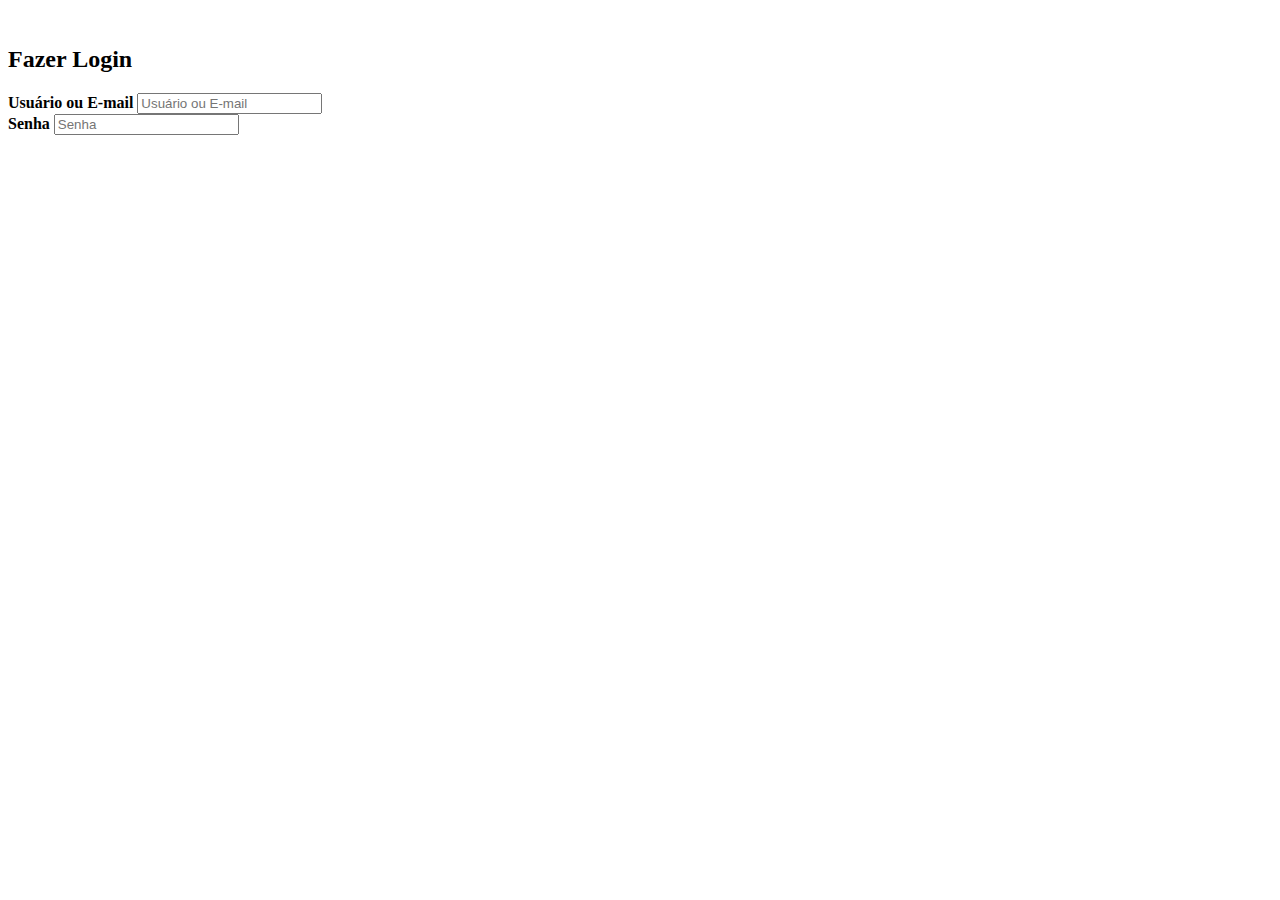
==== login.html @ d6aa586c "Criada página de login" ====
<!doctype html>
<html lang="pt-br">

<head>
    <meta charset="utf-8">
    <meta name="viewport" content="width=device-width, initial-scale=1">
    <title>Bob Barber Shop | Login </title>
    <link href="https://cdn.jsdelivr.net/npm/bootstrap@5.3.0/dist/css/bootstrap.min.css" rel="stylesheet"
        integrity="sha384-9ndCyUaIbzAi2FUVXJi0CjmCapSmO7SnpJef0486qhLnuZ2cdeRhO02iuK6FUUVM" crossorigin="anonymous">
    <link rel="stylesheet" href="CSS/estilo.css">
</head>

<body>

    <main class="container-fluid">    
    
        <section class="row">
            <div class="col-md-5" style="overflow: hidden; padding: 0;">
                <img src="IMG/background_21.jpeg" alt="" style="height: 100vh;">
            </div>
            <div class="col">
                <h2>Fazer Login</h2>
                <div class="mb-3">
                    <label for="formGroupExampleInput" class="form-label"><strong>Usuário ou E-mail</strong></label>
                    <input type="text" class="form-control" id="formGroupExampleInput" placeholder="Usuário ou E-mail">
                  </div>
                  <div class="mb-3">
                    <label for="formGroupExampleInput2" class="form-label"><strong>Senha</strong></label>
                    <input type="text" class="form-control" id="formGroupExampleInput2" placeholder="Senha">
                  </div>
            </div>
        </section>
        
    </main>

    <script src="https://cdn.jsdelivr.net/npm/bootstrap@5.3.0/dist/js/bootstrap.bundle.min.js"
        integrity="sha384-geWF76RCwLtnZ8qwWowPQNguL3RmwHVBC9FhGdlKrxdiJJigb/j/68SIy3Te4Bkz"
        crossorigin="anonymous"></script>
</body>

</html>
---- CSS/estilo.css ----
#logo1{
    height: 50px;
}

#butao{
    background-color: #A37A46;
    color: white;
    border-color: black;
}

#butao2{
    color: white;
    margin-right: 40px;
}

.sec{
    height: 100vh;
}

.texto{
    color: #A37A46;
}

#agendar{
    background-color: #8A1921; 
    border-color: #8A1921;
    padding: 15px;
    margin-top: 25px;
}

#sec2{
    height: 30vh;
    padding-top: 10vh;
}


#sec4{
    min-height: 30vh;
    padding-top: 10vh;
}

.cards{
    background-color: #A37A46;
}

.tcards{
    color: white;
    font-size: 30px;
    font-weight: bold;
}

#prof{
    padding-top: 5vh;
}
.destaque{
    background-color: black;
    min-height: 20vh;
    margin: 0;
    color: aliceblue;
    font-size: 20px;
}


.destaque1{
    background-color: black;
    height: 35vh;
    margin: 0;
    color: aliceblue;
    font-size: 15px;
}

.destaque > p{
    width: 50vw;
    line-height: normal;
}


.card{
    margin-bottom: 15px;
}

.foto-galeria{
    padding: 15px;
}



.persona{
    width: 250px;
    margin-top: 30px;
}

.img-cli{
    width: 25%;
    margin-left: auto;
    margin-right: auto;
}

.carousel-control-prev-icon {
    background-image: url("data:image/svg+xml;charset=utf8,%3Csvg xmlns='http://www.w3.org/2000/svg' fill='%23000' viewBox='0 0 8 8'%3E%3Cpath d='M5.25 0l-4 4 4 4 1.5-1.5-2.5-2.5 2.5-2.5-1.5-1.5z'/%3E%3C/svg%3E") !important;
}
   
.carousel-control-next-icon {
    background-image: url("data:image/svg+xml;charset=utf8,%3Csvg xmlns='http://www.w3.org/2000/svg' fill='%23000' viewBox='0 0 8 8'%3E%3Cpath d='M2.75 0l-1.5 1.5 2.5 2.5-2.5 2.5 1.5 1.5 4-4-4-4z'/%3E%3C/svg%3E") !important;
}

.comentario{
    width: 40vh;
}

.rodape{
    background-color: black;
}

.contato{
padding-top: 65px;
font-size: 20px;
color: white;
}

.link{
    padding-top: 65px;
    font-size: 20px;
    color: #A37A46;
    line-height: 200%;
    text-decoration: none;
}
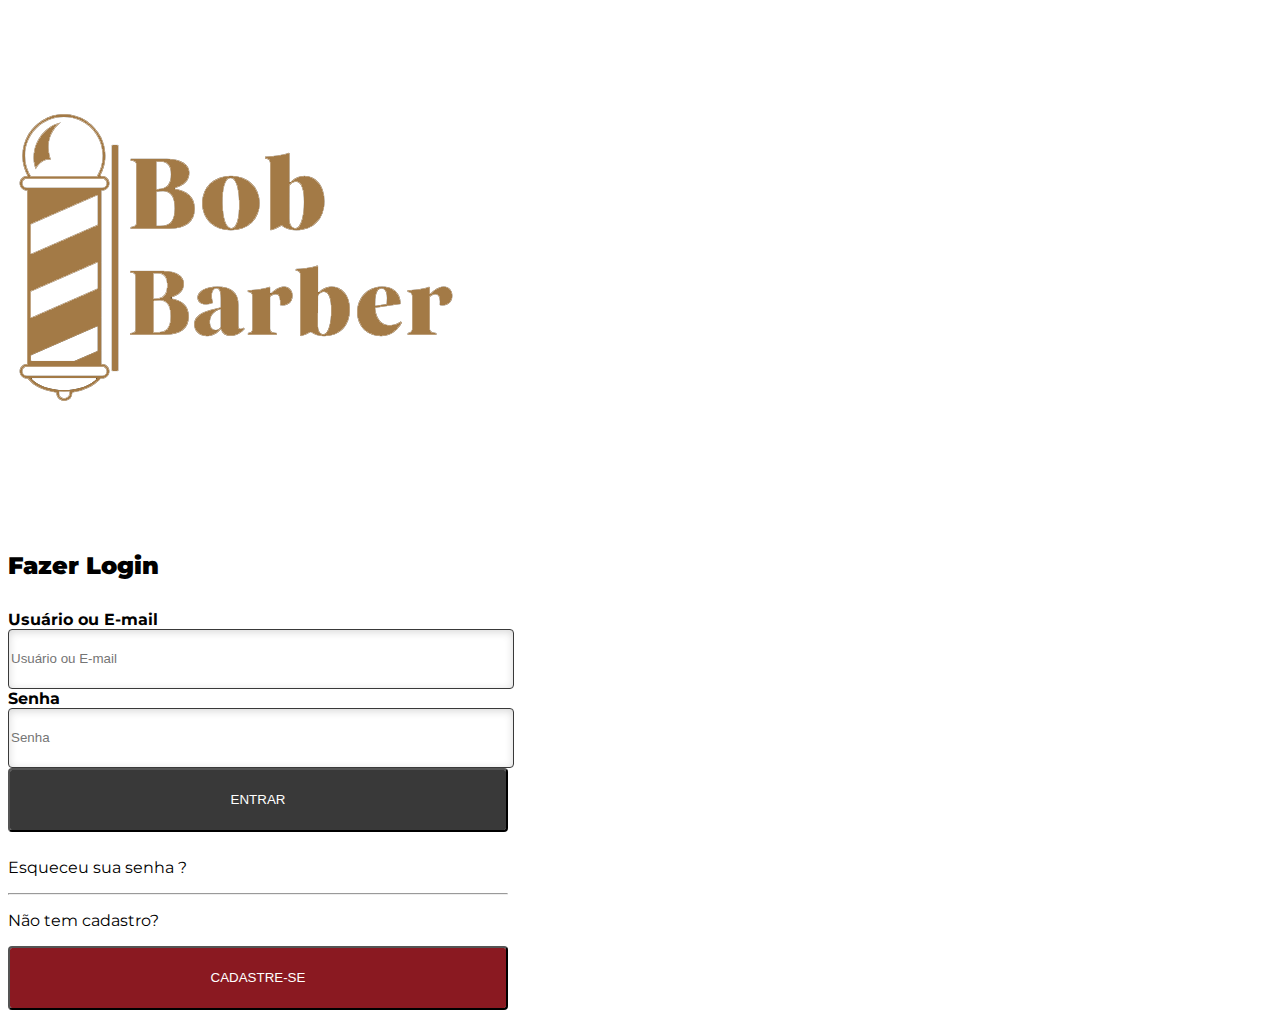
==== commit 27026db1: "Criada a página de login" ====
--- a/login.html
+++ b/login.html
@@ -12,25 +12,39 @@
 
 <body>
 
-    <main class="container-fluid">    
-    
+    <main class="container-fluid">
+
         <section class="row">
-            <div class="col-md-5" style="overflow: hidden; padding: 0;">
+            <img class="d-block d-sm-none" src="IMG/logo/logo-bob-dourado.png" alt="">
+            <div class="col-md-5 d-none d-sm-block" style="overflow: hidden; padding: 0;">
                 <img src="IMG/background_21.jpeg" alt="" style="height: 100vh;">
             </div>
-            <div class="col">
-                <h2>Fazer Login</h2>
-                <div class="mb-3">
-                    <label for="formGroupExampleInput" class="form-label"><strong>Usuário ou E-mail</strong></label>
-                    <input type="text" class="form-control" id="formGroupExampleInput" placeholder="Usuário ou E-mail">
-                  </div>
-                  <div class="mb-3">
-                    <label for="formGroupExampleInput2" class="form-label"><strong>Senha</strong></label>
-                    <input type="text" class="form-control" id="formGroupExampleInput2" placeholder="Senha">
-                  </div>
-            </div>
+            <div class="col d-flex justify-content-center">
+                <div class="formulario" style="margin-top: auto; margin-bottom: auto;">
+                    <h2><strong>Fazer Login</strong></h2>
+                    <div class="row mb-3" style="margin-top: 30px;">
+                        <div class="col-md-6 col-lg-12">
+                            <label for="formGroupExampleInput" class="form-campo form-label"><strong>Usuário ou
+                                    E-mail</strong></label>
+                            <input type="text" class="form-control inp" id="formGroupExampleInput" placeholder="Usuário ou E-mail">
+                        </div>
+                    </div>
+                    <div class="row mb-3">
+                        <div class="col-md-6 col-lg-12">
+                            <label for="formGroupExampleInput2" class=" form-campo form-label"><strong>Senha</strong></label>
+                            <input type="text" class="form-control inp" id="formGroupExampleInput2" placeholder="Senha">
+                        </div>
+                    </div>
+                    <div class="col-md-6 col-lg-12">
+                        <button class="btn-login">ENTRAR</button>
+                        <p>Esqueceu sua senha ?</p>
+                        <hr>
+                        <p>Não tem cadastro?</p>
+                        <button class="btn-cad">CADASTRE-SE</button>
+                    </div>
+                </div>
         </section>
-        
+
     </main>
 
     <script src="https://cdn.jsdelivr.net/npm/bootstrap@5.3.0/dist/js/bootstrap.bundle.min.js"
--- a/CSS/estilo.css
+++ b/CSS/estilo.css
@@ -1,6 +1,14 @@
+@import url('https://fonts.googleapis.com/css2?family=Montserrat&display=swap');
+
+
+body{
+    font-family: 'Montserrat', sans-serif;
+}
+
 #logo1{
     height: 50px;
 }
+
 
 #butao{
     background-color: #A37A46;
@@ -124,4 +132,53 @@
     color: #A37A46;
     line-height: 200%;
     text-decoration: none;
+}
+
+.btn-login{
+    top: 430px;
+    left: 691px;
+    width: 100%;
+    height: 64px;
+    /* UI Properties */
+    background: var(--unnamed-color-393939) 0% 0% no-repeat padding-box;
+    background: #393939 0% 0% no-repeat padding-box;
+    border-radius: 4px;
+    opacity: 1;
+    color: #ffff;
+    margin-bottom: 10px;
+}
+
+.btn-cad{
+    top: 628px;
+    left: 691px;
+    width: 100%;
+    height: 64px;
+    background: var(--unnamed-color-8a1921) 0% 0% no-repeat padding-box;
+    background: #8A1921 0% 0% no-repeat padding-box;
+    border-radius: 4px;
+    opacity: 1;
+    color: #ffff;
+}
+
+.inp{
+    top: 219px;
+    left: 691px;
+    width: 100%;
+    height: 56px;
+    /* UI Properties */
+    background: var(--unnamed-color-ffffff) 0% 0% no-repeat padding-box;
+    border: 1px solid var(--unnamed-color-393939);
+    background: #FFFFFF 0% 0% no-repeat padding-box;
+    box-shadow: inset 0px 2px 8px #00000029;
+    border: 1px solid #393939;
+    border-radius: 4px;
+    opacity: 1;
+}
+
+.form-campo{
+    margin-bottom: 10px;
+}
+
+.formulario{
+    width: 500px;
 }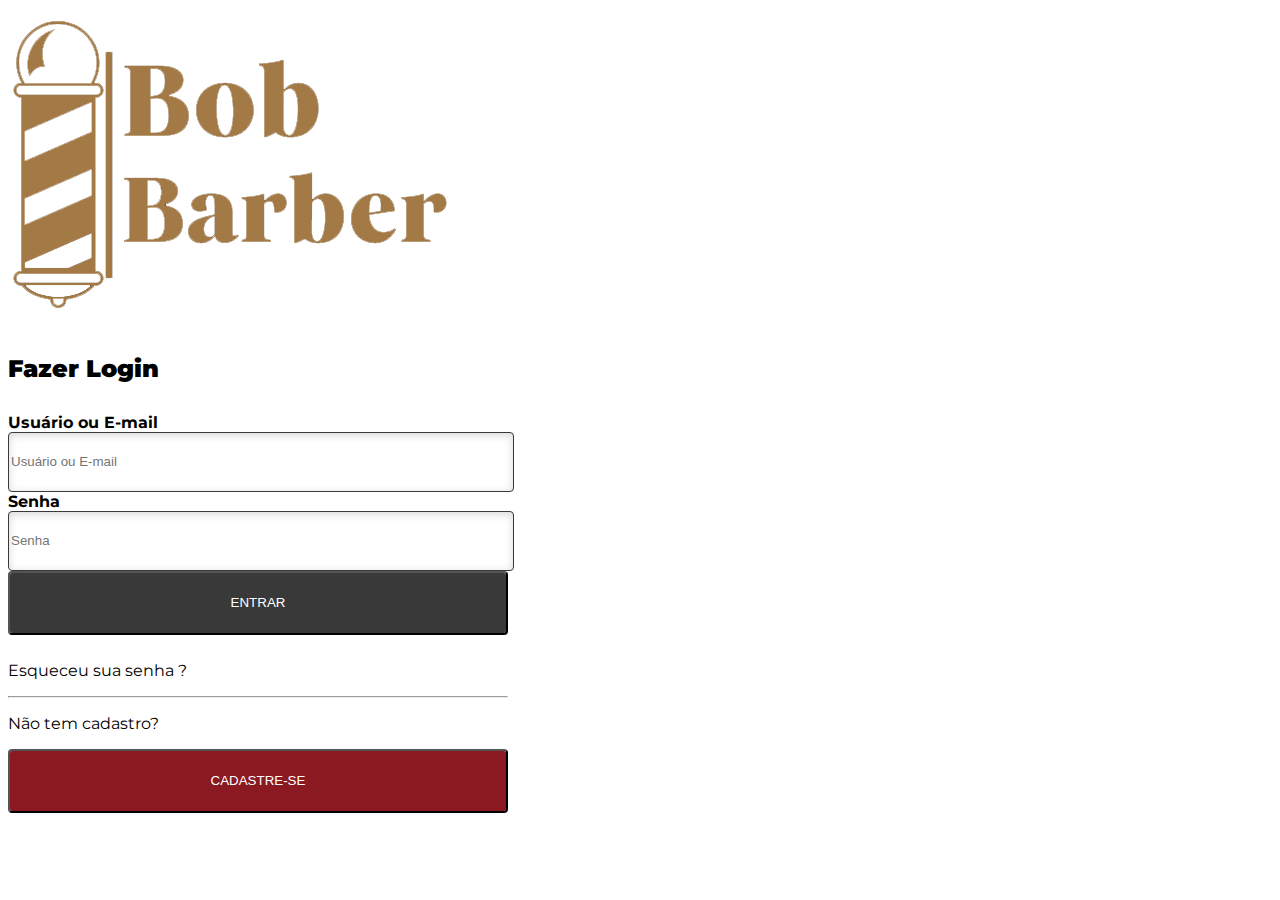
==== commit d7bc0e5b: "Criação da pagina contato" ====
--- a/login.html
+++ b/login.html
@@ -12,10 +12,12 @@
 
 <body>
 
+
+    
     <main class="container-fluid">
 
         <section class="row">
-            <img class="d-block d-sm-none" src="IMG/logo/logo-bob-dourado.png" alt="">
+            <img class="gd-block d-sm-none" src="IMG/logo/logo-bob-dourado.png" alt="">
             <div class="col-md-5 d-none d-sm-block" style="overflow: hidden; padding: 0;">
                 <img src="IMG/background_21.jpeg" alt="" style="height: 100vh;">
             </div>
--- a/CSS/estilo.css
+++ b/CSS/estilo.css
@@ -5,9 +5,7 @@
     font-family: 'Montserrat', sans-serif;
 }
 
-#logo1{
-    height: 50px;
-}
+
 
 
 #butao{
@@ -181,4 +179,63 @@
 
 .formulario{
     width: 500px;
+}
+
+.fale{
+    font: var(--unnamed-font-style-normal) normal var(--unnamed-font-weight-bold) var(--unnamed-font-size-32)/var(--unnamed-line-spacing-39) var(--unnamed-font-family-montserrat);
+    letter-spacing: var(--unnamed-character-spacing-0);
+    color: var(--unnamed-color-a37a46);
+    text-align: left;
+    font: normal normal bold 32px/39px Montserrat;
+    letter-spacing: 0px;
+    color: #A37A46;
+    opacity: 1;
+}
+
+.inp1{
+    top: 601px;
+    left: 140px;
+    width: 100%;
+    height: 336px;
+    background: var(--unnamed-color-ffffff) 0% 0% no-repeat padding-box;
+    border: 1px solid var(--unnamed-color-393939);
+    background: #FFFFFF 0% 0% no-repeat padding-box;
+    box-shadow: inset 0px 2px 8px #00000029;
+    border: 1px solid #393939;
+    border-radius: 4px;
+    opacity: 1;
+}
+
+.inp01{
+    top: 961px;
+    left: 140px;
+    width: 164px;
+    height: 64px;
+    /* UI Properties */
+    background: var(--unnamed-color-c2c2c2) 0% 0% no-repeat padding-box;
+    background: #C2C2C2 0% 0% no-repeat padding-box;
+    border-radius: 4px;
+    opacity: 1;
+}
+
+.sub1{
+    font: var(--unnamed-font-style-normal) normal var(--unnamed-font-weight-bold) var(--unnamed-font-size-24)/var(--unnamed-line-spacing-29) var(--unnamed-font-family-montserrat);
+    letter-spacing: var(--unnamed-character-spacing-0);
+    color: var(--unnamed-color-a37a46);
+    text-align: left;
+    font: normal normal bold 28px/32px Montserrat;
+    letter-spacing: 0px;
+    color: #A37A46;
+    opacity: 1;
+}
+
+.tex{
+    font: var(--unnamed-font-style-normal) normal var(--unnamed-font-weight-300) var(--unnamed-font-size-16)/var(--unnamed-line-spacing-19) var(--unnamed-font-family-montserrat);
+    letter-spacing: var(--unnamed-character-spacing-0);
+    color: var(--unnamed-color-ffffff);
+    text-align: left;
+    font: normal normal 300 16px/19px Montserrat;
+    letter-spacing: 0px;
+    color: #FFFFFF;
+    opacity: 1;
 }